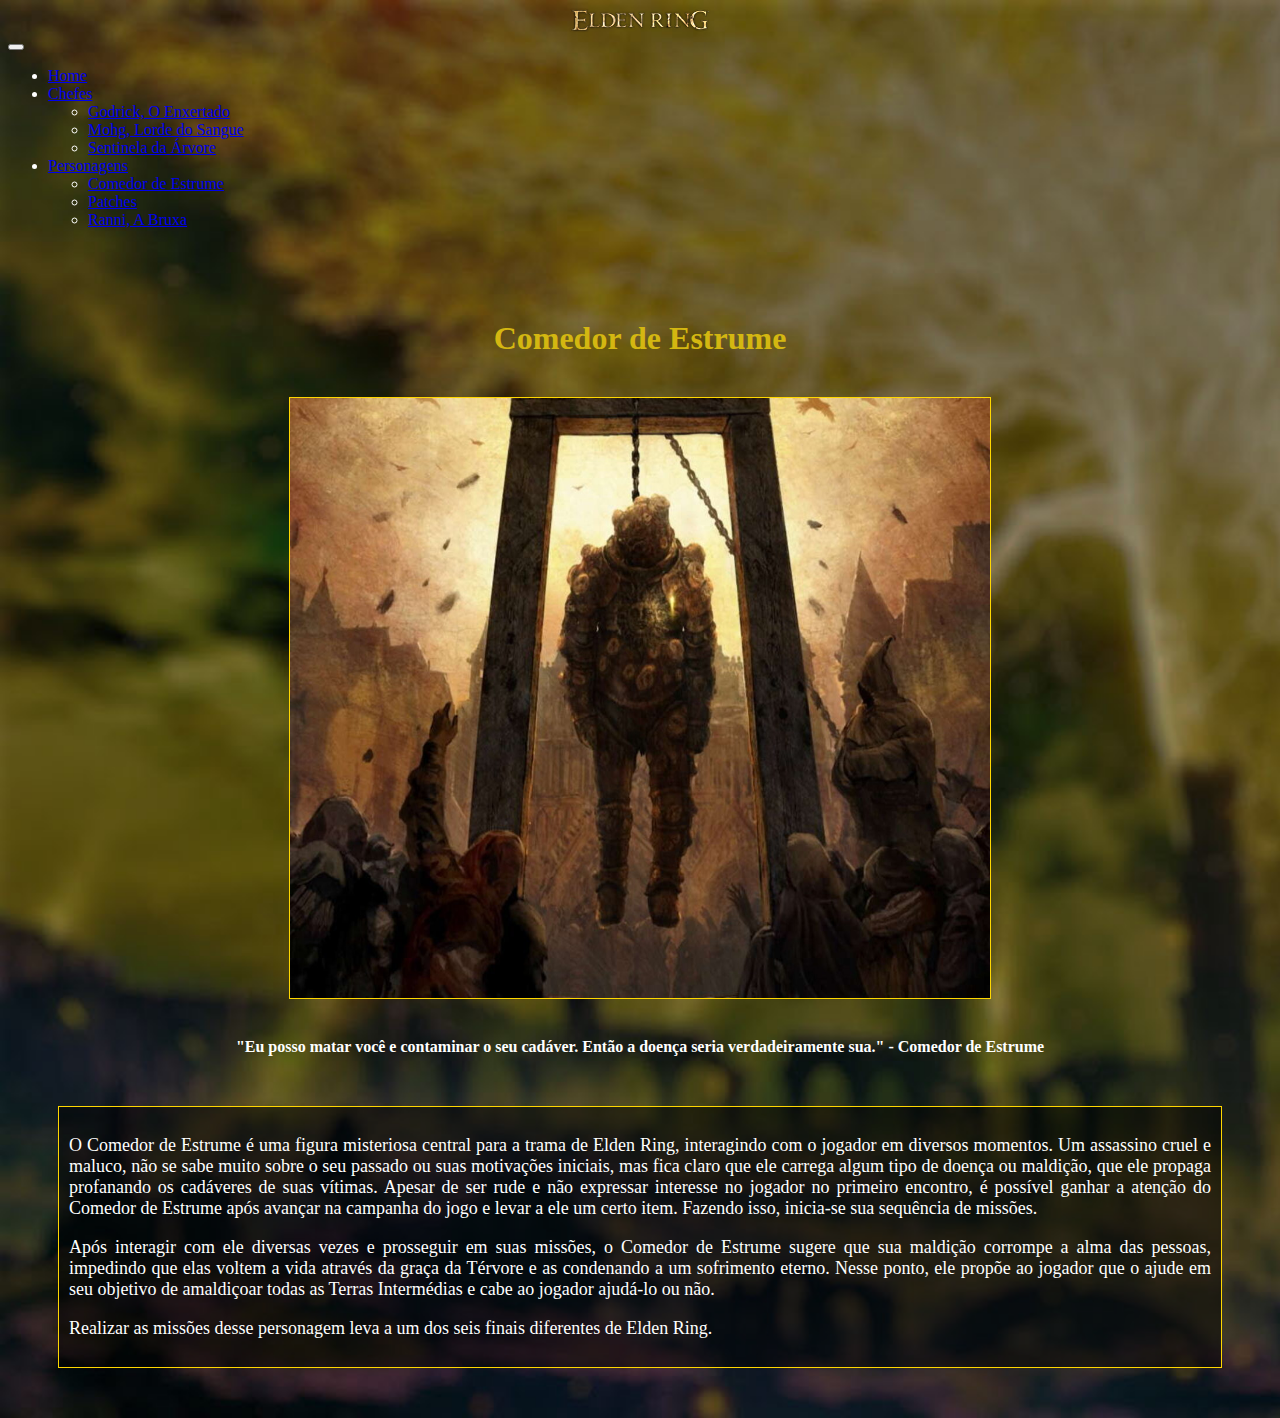
==== elden_ring/estrume.html @ 78fe92fc "Add files via upload" ====
<!DOCTYPE html>
<html lang="pt-br">
<head>
    <meta charset="UTF-8">
    <meta http-equiv="X-UA-Compatible" content="IE=edge">
    <meta name="viewport" content="width=device-width, initial-scale=1.0">
    <!-- CSS only -->
    <link href="https://cdn.jsdelivr.net/npm/bootstrap@5.2.1/dist/css/bootstrap.min.css" rel="stylesheet" integrity="sha384-iYQeCzEYFbKjA/T2uDLTpkwGzCiq6soy8tYaI1GyVh/UjpbCx/TYkiZhlZB6+fzT" crossorigin="anonymous">
    <link rel="stylesheet" href="css/style.css">
    <link rel="icon" href="imagens/icon.png">
    <title>Elden Ring - Comedor de Estrume</title>
</head>
<body>
    <nav class="navbar navbar-expand-lg fixed-top navbar-dark bg-dark">
        <div class="container-fluid">
          <a class="navbar-brand" href="index.html"><img class="logo" src="imagens/logo.png" alt=""></a>
          <button class="navbar-toggler" type="button" data-bs-toggle="collapse" data-bs-target="#navbarSupportedContent" aria-controls="navbarSupportedContent" aria-expanded="false" aria-label="Toggle navigation">
            <span class="navbar-toggler-icon"></span>
          </button>
          <div class="collapse navbar-collapse" id="navbarSupportedContent">
            <ul class="navbar-nav me-auto mb-2 mb-lg-0">
              <li class="nav-item">
                <a class="nav-link active" aria-current="page" href="index.html">Home</a>
              </li>
              <li class="nav-item dropdown">
                <a class="nav-link dropdown-toggle" href="#" role="button" data-bs-toggle="dropdown" aria-expanded="false">
                  Chefes
                </a>
                <ul class="dropdown-menu">
                  <li><a class="dropdown-item" href="godrick.html">Godrick, O Enxertado</a></li>
                  <li><a class="dropdown-item" href="mohg.html">Mohg, Lorde do Sangue</a></li>
                  <li><a class="dropdown-item" href="sentinela.html">Sentinela da Árvore</a></li>
                </ul>
              </li>
              <li class="nav-item dropdown">
                <a class="nav-link dropdown-toggle" href="#" role="button" data-bs-toggle="dropdown" aria-expanded="false">
                  Personagens
                </a>
                <ul class="dropdown-menu">
                  <li><a class="dropdown-item" href="estrume.html">Comedor de Estrume</a></li>
                  <li><a class="dropdown-item" href="patches.html">Patches</a></li>
                  <li><a class="dropdown-item" href="ranni.html">Ranni, A Bruxa</a></li>
                </ul>
              </li>
            </ul>
          </div>
        </div>
      </nav>
      <br>
      <br>
      <br>
      <h1 class="titulo">Comedor de Estrume</h1>
      <br>  
      <div>
        <img class="perfil" src="imagens/estrume.jpg" alt="Imagem de Comedor de Estrume">
      </div>
      <br>
      <div class="frase">
        <h4>"Eu posso matar você e contaminar o seu cadáver. Então a doença seria verdadeiramente sua." - Comedor de Estrume</h4>
      </div>

      <div class="conteudo">
      <p>
        O Comedor de Estrume é uma figura misteriosa central para a trama de Elden Ring, interagindo com o jogador em diversos momentos. Um assassino cruel e maluco, não se sabe muito sobre o seu passado ou suas motivações iniciais, mas fica claro que ele carrega algum tipo de doença ou maldição, que ele propaga profanando os cadáveres de suas vítimas. Apesar de ser rude e não expressar interesse no jogador no primeiro encontro, é possível ganhar a atenção do Comedor de Estrume após avançar na campanha do jogo e levar a ele um certo item. Fazendo isso, inicia-se sua sequência de missões.
      </p>
      
      <p>
        Após interagir com ele diversas vezes e prosseguir em suas missões, o Comedor de Estrume sugere que sua maldição corrompe a alma das pessoas, impedindo que elas voltem a vida através da graça da Térvore e as condenando a um sofrimento eterno. Nesse ponto, ele propõe ao jogador que o ajude em seu objetivo de amaldiçoar todas as Terras Intermédias e cabe ao jogador ajudá-lo ou não.
      </p>
      
      <p>
        Realizar as missões desse personagem leva a um dos seis finais diferentes de Elden Ring.
      </p>
    </div>
      


      <script src="https://cdn.jsdelivr.net/npm/@popperjs/core@2.11.6/dist/umd/popper.min.js" integrity="sha384-oBqDVmMz9ATKxIep9tiCxS/Z9fNfEXiDAYTujMAeBAsjFuCZSmKbSSUnQlmh/jp3" crossorigin="anonymous"></script>
      <script src="https://cdn.jsdelivr.net/npm/bootstrap@5.2.1/dist/js/bootstrap.min.js" integrity="sha384-7VPbUDkoPSGFnVtYi0QogXtr74QeVeeIs99Qfg5YCF+TidwNdjvaKZX19NZ/e6oz" crossorigin="anonymous"></script>
</body>
</html>
---- elden_ring/css/style.css ----
.titulo{
    font-family: 'Times New Roman', Times, serif ;
    text-align: center;
    color: rgb(212, 183, 17)
}

body{
    font-family: 'Times New Roman', Times, serif;
    background: url('../imagens/background.jpg') no-repeat;
    background-size: cover;
    color: white;
}

.trailer{
    display: block;
    margin: 0px auto;
}

.perfil{
    height: 600px;
    width: 700px;
    border-width: 1px;
    border-style: solid;
    border-color: gold;
}

img{
    display: block;
    margin: 0px auto;
   }

.frase{
    text-align: center;
    color: white
}
   
.conteudo{
    font-size:large;
    margin: 50px;
    padding: 10px;
    text-align: justify;
    background-color: #00000080;
    border-width: 1px;
    border-color: gold;
    border-style:solid
}

.titulo2{
    font-family: 'Times New Roman', Times, serif ;
    text-align: center;
    color: white
}
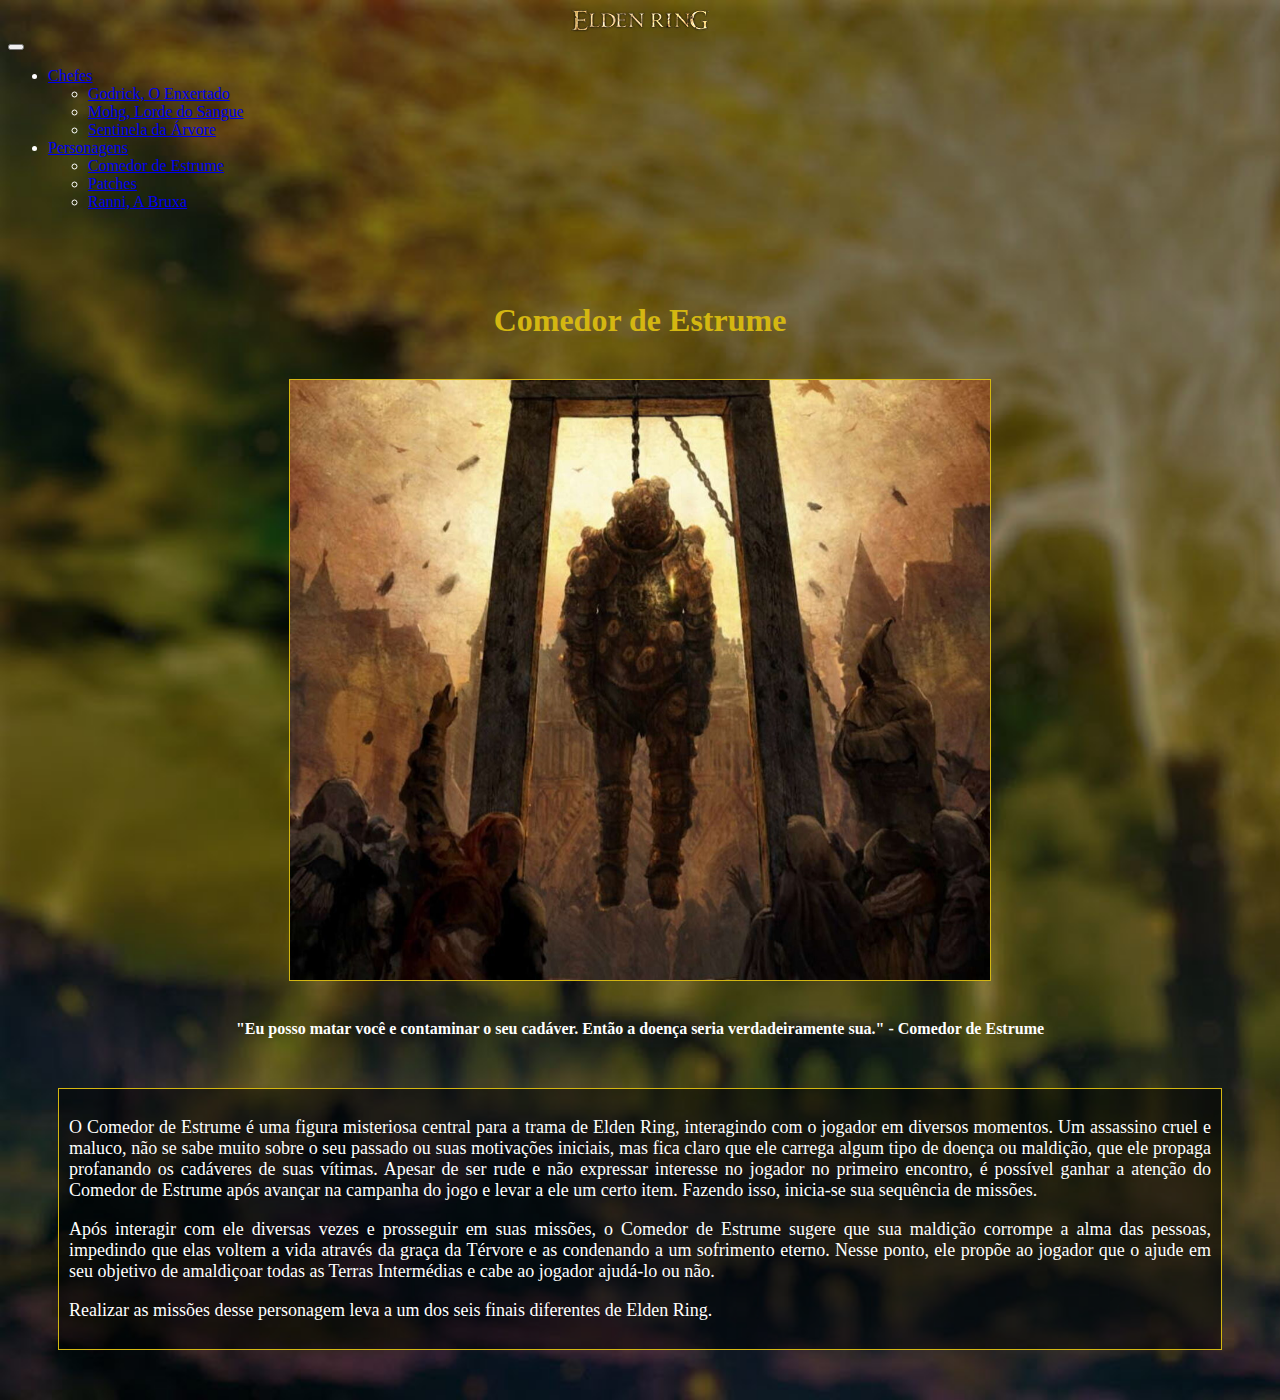
==== commit 2b7df9c3: "Add files via upload" ====
--- a/elden_ring/estrume.html
+++ b/elden_ring/estrume.html
@@ -19,9 +19,6 @@
           </button>
           <div class="collapse navbar-collapse" id="navbarSupportedContent">
             <ul class="navbar-nav me-auto mb-2 mb-lg-0">
-              <li class="nav-item">
-                <a class="nav-link active" aria-current="page" href="index.html">Home</a>
-              </li>
               <li class="nav-item dropdown">
                 <a class="nav-link dropdown-toggle" href="#" role="button" data-bs-toggle="dropdown" aria-expanded="false">
                   Chefes
--- a/elden_ring/css/style.css
+++ b/elden_ring/css/style.css
@@ -14,6 +14,13 @@
 .trailer{
     display: block;
     margin: 0px auto;
+    border-width: 1px;
+    border-style: solid;
+    border-color: rgb(212, 183, 17);
+}
+
+.link{
+    color: rgb(212, 183, 17);
 }
 
 .perfil{
@@ -21,7 +28,7 @@
     width: 700px;
     border-width: 1px;
     border-style: solid;
-    border-color: gold;
+    border-color: rgb(212, 183, 17);
 }
 
 img{
@@ -41,7 +48,7 @@
     text-align: justify;
     background-color: #00000080;
     border-width: 1px;
-    border-color: gold;
+    border-color: rgb(212, 183, 17);
     border-style:solid
 }
 
